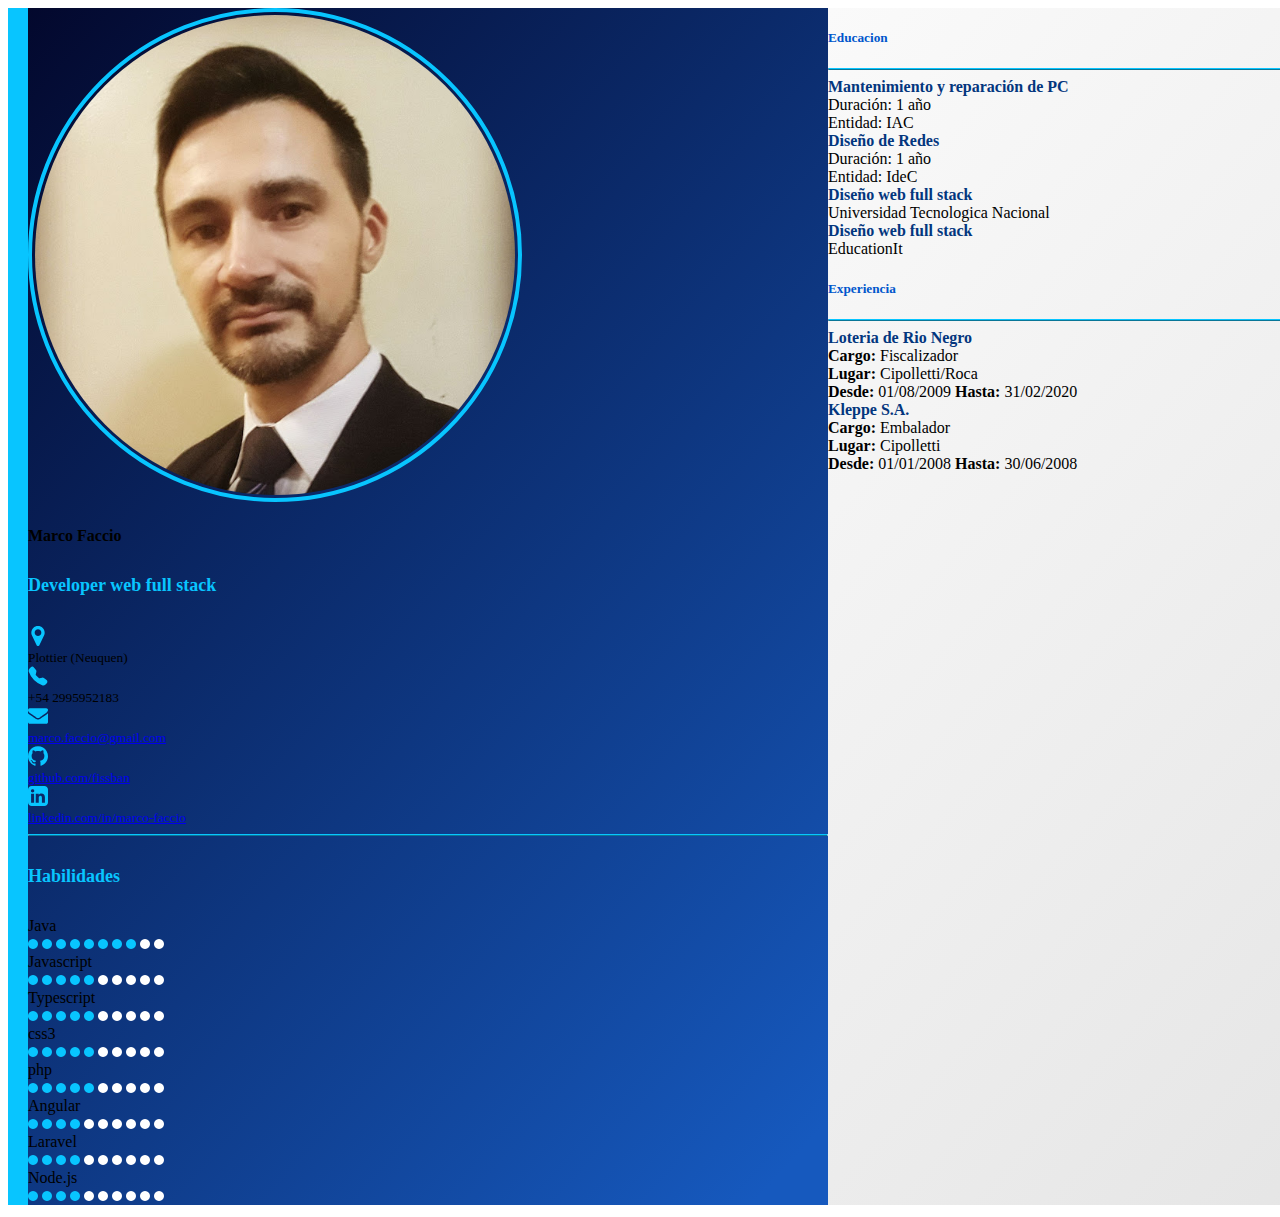
==== modern1/index.html @ 0342c4b5 "Subiendo archivos" ====
<!DOCTYPE html>
<html lang="en">
    <head>
        <meta charset="UTF-8">
        <meta name="viewport" content="width=device-width, initial-scale=1.0">
        <title>CV Marco Faccio</title>
        <!-- Bootstrap CSS -->
        <link rel="stylesheet" href="https://cdn.jsdelivr.net/npm/bootstrap@4.5.3/dist/css/bootstrap.min.css" integrity="sha384-TX8t27EcRE3e/ihU7zmQxVncDAy5uIKz4rEkgIXeMed4M0jlfIDPvg6uqKI2xXr2" crossorigin="anonymous">

        <link href="https://fonts.googleapis.com/css?family=Nunito:200,600" rel="stylesheet">
        <link rel="stylesheet" href="./css/style.css">
    </head>
    <body>
        <div class="container-fluid">
            <div class="row" style="min-height: 100vh;">
                <div class="col-2 bg-dark"></div>
                <div class="col-8 main">
                    <div class="col1">

                    </div>
                    <div class="col2">
                        <div class="row">
                            <div class="col-12 text-center mt-3">
                                <img src="./img/photo.jpg" class="foto" alt="">
                            </div>
                            <div class="col-12 text-center">
                                <h4 class="text-light">Marco Faccio</h4>
                                <h5 class="text-red text-subtitle">Developer web full stack</h5>
                            </div>
                        </div>
                        <div class="row mt-3 ml-1 p-1 text-small">
                            <div class="col-2">
                                <img class="icon-svg" src="./svg/map-marker.svg" alt="" width="20" height="20">
                            </div>
                            <div class="col-10 text-light">
                                Plottier (Neuquen)
                            </div>
                        </div>
                        <div class="row ml-1 p-1 text-small">
                            <div class="col-2">
                                <img class="icon-svg" src="./svg/telephone-fill.svg" alt="" width="20" height="20">
                            </div>
                            <div class="col-10 text-light">
                                +54 2995952183
                            </div>
                        </div>
                        <div class="row ml-1 p-1 text-small">
                            <div class="col-2">
                                <img class="icon-svg" src="./svg/envelope.svg" alt="" width="20" height="20">
                            </div>
                            <div class="col-10 text-light">
                                <a class="text-light" href="mailto:marco.faccio@gmail.com">marco.faccio@gmail.com</a>
                            </div>
                        </div>

                        <div class="row ml-1 p-1 text-small">
                            <div class="col-2">
                                <img class="icon-svg" src="./svg/github.svg" alt="" width="20" height="20">
                            </div>
                            <div class="col-10 text-light">
                                <a class="text-light" href="https://github.com/fissban?tab=repositories">github.com/fissban</a>
                            </div>
                        </div>

                        <div class="row ml-1 p-1 text-small">
                            <div class="col-2">
                                <img class="icon-svg" src="./svg/linkedin-sign.svg" alt="" width="20" height="20">
                            </div>
                            <div class="col-10 text-light">
                                <a class="text-light" href="https://www.linkedin.com/in/marco-faccio-28244942/">linkedin.com/in/marco-faccio</a>
                            </div>
                        </div>
                        <hr>
                        <div class="row">
                            <div class="col-12 text-center">
                                <h5 class="text-red text-subtitle">Habilidades</h5>
                            </div>
                        </div>
                        <div class="row">
                            <div class="col-4 pl-4 text-light">
                                Java
                            </div>
                            <div class="col-8">
                                <img class="icon-svg" src="./svg/circular.svg" alt="" width="10" height="10">
                                <img class="icon-svg" src="./svg/circular.svg" alt="" width="10" height="10">
                                <img class="icon-svg" src="./svg/circular.svg" alt="" width="10" height="10">
                                <img class="icon-svg" src="./svg/circular.svg" alt="" width="10" height="10">
                                <img class="icon-svg" src="./svg/circular.svg" alt="" width="10" height="10">
                                <img class="icon-svg" src="./svg/circular.svg" alt="" width="10" height="10">
                                <img class="icon-svg" src="./svg/circular.svg" alt="" width="10" height="10">
                                <img class="icon-svg" src="./svg/circular.svg" alt="" width="10" height="10">
                                <img class="icon-svg-false" src="./svg/circular.svg" alt="" width="10" height="10">
                                <img class="icon-svg-false" src="./svg/circular.svg" alt="" width="10" height="10">
                            </div>
                        </div>
                        <div class="row">
                            <div class="col-4 pl-4 text-light">
                                Javascript
                            </div>
                            <div class="col-8">
                                <img class="icon-svg" src="./svg/circular.svg" alt="" width="10" height="10">
                                <img class="icon-svg" src="./svg/circular.svg" alt="" width="10" height="10">
                                <img class="icon-svg" src="./svg/circular.svg" alt="" width="10" height="10">
                                <img class="icon-svg" src="./svg/circular.svg" alt="" width="10" height="10">
                                <img class="icon-svg" src="./svg/circular.svg" alt="" width="10" height="10">
                                <img class="icon-svg-false" src="./svg/circular.svg" alt="" width="10" height="10">
                                <img class="icon-svg-false" src="./svg/circular.svg" alt="" width="10" height="10">
                                <img class="icon-svg-false" src="./svg/circular.svg" alt="" width="10" height="10">
                                <img class="icon-svg-false" src="./svg/circular.svg" alt="" width="10" height="10">
                                <img class="icon-svg-false" src="./svg/circular.svg" alt="" width="10" height="10">
                            </div>
                        </div>
                        <div class="row">
                            <div class="col-4 pl-4 text-light">
                                Typescript
                            </div>
                            <div class="col-8">
                                <img class="icon-svg" src="./svg/circular.svg" alt="" width="10" height="10">
                                <img class="icon-svg" src="./svg/circular.svg" alt="" width="10" height="10">
                                <img class="icon-svg" src="./svg/circular.svg" alt="" width="10" height="10">
                                <img class="icon-svg" src="./svg/circular.svg" alt="" width="10" height="10">
                                <img class="icon-svg" src="./svg/circular.svg" alt="" width="10" height="10">
                                <img class="icon-svg-false" src="./svg/circular.svg" alt="" width="10" height="10">
                                <img class="icon-svg-false" src="./svg/circular.svg" alt="" width="10" height="10">
                                <img class="icon-svg-false" src="./svg/circular.svg" alt="" width="10" height="10">
                                <img class="icon-svg-false" src="./svg/circular.svg" alt="" width="10" height="10">
                                <img class="icon-svg-false" src="./svg/circular.svg" alt="" width="10" height="10">
                            </div>
                        </div>
                        <div class="row">
                            <div class="col-4 pl-4 text-light">
                                css3
                            </div>
                            <div class="col-8">
                                <img class="icon-svg" src="./svg/circular.svg" alt="" width="10" height="10">
                                <img class="icon-svg" src="./svg/circular.svg" alt="" width="10" height="10">
                                <img class="icon-svg" src="./svg/circular.svg" alt="" width="10" height="10">
                                <img class="icon-svg" src="./svg/circular.svg" alt="" width="10" height="10">
                                <img class="icon-svg" src="./svg/circular.svg" alt="" width="10" height="10">
                                <img class="icon-svg-false" src="./svg/circular.svg" alt="" width="10" height="10">
                                <img class="icon-svg-false" src="./svg/circular.svg" alt="" width="10" height="10">
                                <img class="icon-svg-false" src="./svg/circular.svg" alt="" width="10" height="10">
                                <img class="icon-svg-false" src="./svg/circular.svg" alt="" width="10" height="10">
                                <img class="icon-svg-false" src="./svg/circular.svg" alt="" width="10" height="10">
                            </div>
                        </div>
                        <div class="row">
                            <div class="col-4 pl-4 text-light">
                                php
                            </div>
                            <div class="col-8">
                                <img class="icon-svg" src="./svg/circular.svg" alt="" width="10" height="10">
                                <img class="icon-svg" src="./svg/circular.svg" alt="" width="10" height="10">
                                <img class="icon-svg" src="./svg/circular.svg" alt="" width="10" height="10">
                                <img class="icon-svg" src="./svg/circular.svg" alt="" width="10" height="10">
                                <img class="icon-svg" src="./svg/circular.svg" alt="" width="10" height="10">
                                <img class="icon-svg-false" src="./svg/circular.svg" alt="" width="10" height="10">
                                <img class="icon-svg-false" src="./svg/circular.svg" alt="" width="10" height="10">
                                <img class="icon-svg-false" src="./svg/circular.svg" alt="" width="10" height="10">
                                <img class="icon-svg-false" src="./svg/circular.svg" alt="" width="10" height="10">
                                <img class="icon-svg-false" src="./svg/circular.svg" alt="" width="10" height="10">
                            </div>
                        </div>
                        <div class="row">
                            <div class="col-4 pl-4 text-light">
                                Angular
                            </div>
                            <div class="col-8">
                                <img class="icon-svg" src="./svg/circular.svg" alt="" width="10" height="10">
                                <img class="icon-svg" src="./svg/circular.svg" alt="" width="10" height="10">
                                <img class="icon-svg" src="./svg/circular.svg" alt="" width="10" height="10">
                                <img class="icon-svg" src="./svg/circular.svg" alt="" width="10" height="10">
                                <img class="icon-svg-false" src="./svg/circular.svg" alt="" width="10" height="10">
                                <img class="icon-svg-false" src="./svg/circular.svg" alt="" width="10" height="10">
                                <img class="icon-svg-false" src="./svg/circular.svg" alt="" width="10" height="10">
                                <img class="icon-svg-false" src="./svg/circular.svg" alt="" width="10" height="10">
                                <img class="icon-svg-false" src="./svg/circular.svg" alt="" width="10" height="10">
                                <img class="icon-svg-false" src="./svg/circular.svg" alt="" width="10" height="10">
                            </div>
                        </div>
                        <div class="row">
                            <div class="col-4 pl-4 text-light">
                                Laravel
                            </div>
                            <div class="col-8">
                                <img class="icon-svg" src="./svg/circular.svg" alt="" width="10" height="10">
                                <img class="icon-svg" src="./svg/circular.svg" alt="" width="10" height="10">
                                <img class="icon-svg" src="./svg/circular.svg" alt="" width="10" height="10">
                                <img class="icon-svg" src="./svg/circular.svg" alt="" width="10" height="10">
                                <img class="icon-svg-false" src="./svg/circular.svg" alt="" width="10" height="10">
                                <img class="icon-svg-false" src="./svg/circular.svg" alt="" width="10" height="10">
                                <img class="icon-svg-false" src="./svg/circular.svg" alt="" width="10" height="10">
                                <img class="icon-svg-false" src="./svg/circular.svg" alt="" width="10" height="10">
                                <img class="icon-svg-false" src="./svg/circular.svg" alt="" width="10" height="10">
                                <img class="icon-svg-false" src="./svg/circular.svg" alt="" width="10" height="10">
                            </div>
                        </div>
                        <div class="row">
                            <div class="col-4 pl-4 text-light">
                                Node.js
                            </div>
                            <div class="col-8">
                                <img class="icon-svg" src="./svg/circular.svg" alt="" width="10" height="10">
                                <img class="icon-svg" src="./svg/circular.svg" alt="" width="10" height="10">
                                <img class="icon-svg" src="./svg/circular.svg" alt="" width="10" height="10">
                                <img class="icon-svg" src="./svg/circular.svg" alt="" width="10" height="10">
                                <img class="icon-svg-false" src="./svg/circular.svg" alt="" width="10" height="10">
                                <img class="icon-svg-false" src="./svg/circular.svg" alt="" width="10" height="10">
                                <img class="icon-svg-false" src="./svg/circular.svg" alt="" width="10" height="10">
                                <img class="icon-svg-false" src="./svg/circular.svg" alt="" width="10" height="10">
                                <img class="icon-svg-false" src="./svg/circular.svg" alt="" width="10" height="10">
                                <img class="icon-svg-false" src="./svg/circular.svg" alt="" width="10" height="10">
                            </div>
                        </div>
                    </div>
                    <div class="col3 border border-primary">

                        <!-- title -->
                        <div class="row pl-2">
                            <div class="col-3">
                                <h5 class="text-title">Educacion</h5>
                            </div>
                            <div class="col-9">
                                <hr>
                            </div>
                        </div>
                        <div class="row pl-2">
                            <div class="col-12">
                                <div class="text-title2">Mantenimiento y reparación de PC</div>
                                <div class="ml-2">Duración: 1 año</div>
                                <div class="ml-2">Entidad: IAC</div>
                            </div>
                        </div>
                        <div class="row pl-2 mt-1">
                            <div class="col-12">
                                <div class="text-title2">Diseño de Redes</div>
                                <div class="ml-2">Duración: 1 año</div>
                                <div class="ml-2">Entidad: IdeC</div>
                            </div>
                        </div>
                        <div class="row pl-2 mt-1">
                            <div class="col-12">
                                <div class="text-title2">Diseño web full stack</div>
                                <div class="ml-2">Universidad Tecnologica Nacional</div>
                            </div>
                        </div>
                        <div class="row pl-2 mt-1">
                            <div class="col-12">
                                <div class="text-title2">Diseño web full stack</div>
                                <div class="ml-2">EducationIt</div>
                            </div>
                        </div>
                        <!-- title -->
                        <div class="row pl-2 mt-3">
                            <div class="col-3">
                                <h5 class="text-title">Experiencia</h5>
                            </div>
                            <div class="col-9">
                                <hr>
                            </div>
                        </div>
                        <div class="row pl-2 mt-1">
                            <div class="col-12">
                                <div class="text-title2">Loteria de Rio Negro</div>
                                <div class="ml-2"><b>Cargo:</b> Fiscalizador</div>
                                <div class="ml-2"><b>Lugar:</b> Cipolletti/Roca</div>
                                <div class="ml-2"><b>Desde:</b> 01/08/2009 <b>Hasta:</b> 31/02/2020</div>
                            </div>
                        </div>
                        <div class="row pl-2 mt-1">
                            <div class="col-12">
                                <div class="text-title2">Kleppe S.A.</div>
                                <div class="ml-2"><b>Cargo:</b> Embalador</div>
                                <div class="ml-2"><b>Lugar:</b> Cipolletti</div>
                                <div class="ml-2"><b>Desde:</b> 01/01/2008 <b>Hasta:</b> 30/06/2008</div>
                            </div>
                        </div>
                    </div>
                </div>
                <div class="col-2 bg-dark"></div>

            </div>
        </div>

    </body>
</html>
---- modern1/css/style.css ----
hr {

    border-top: 1px solid rgb(8, 197, 255);
    border-bottom: 1px solid rgb(9, 118, 151);
}

.main {
    display: inline-flex;
    padding-right: 0;
    padding-left: 0;
}


.col1 {
    width: 20px;
    background-color: rgb(8, 197, 255);

}

.col2 {
    width: 800px;
    background: rgb(3, 8, 45);
    background: linear-gradient(132deg, rgba(3, 8, 45, 1) 0%, rgba(22, 89, 190, 1) 96%);

}

.col3 {
    width: 1600px;
    background: rgb(250, 250, 250);
    background: linear-gradient(132deg, rgba(250, 250, 250, 1) 0%, rgb(216, 216, 216) 96%);
}

.foto {
    border-radius: 20rem;
    border: 4px solid #08c5ff;
    padding: 3px;
    width: 60%;
}

.text-red {
    color: rgb(8, 197, 255);

}

.text-subtitle {
    font-size: large;
}

.text-title {
    color: rgb(0, 86, 204);
    font-weight: bold;
}

.text-title2 {
    color: rgb(3, 54, 126);
    font-weight: bold;
}

.text-small {
    font-size: smaller;
}

.icon-svg {
    /*background-color: #d14b31;*/
    /*padding: 2px;*/
    /*border-radius: 10px;*/
    filter: invert(59%) sepia(16%) saturate(3887%) hue-rotate(159deg) brightness(103%) contrast(102%);
}

.icon-svg-false {
    /*background-color: #d14b31;*/
    /*padding: 2px;*/
    /*border-radius: 10px;*/
    filter: invert(100%);
}
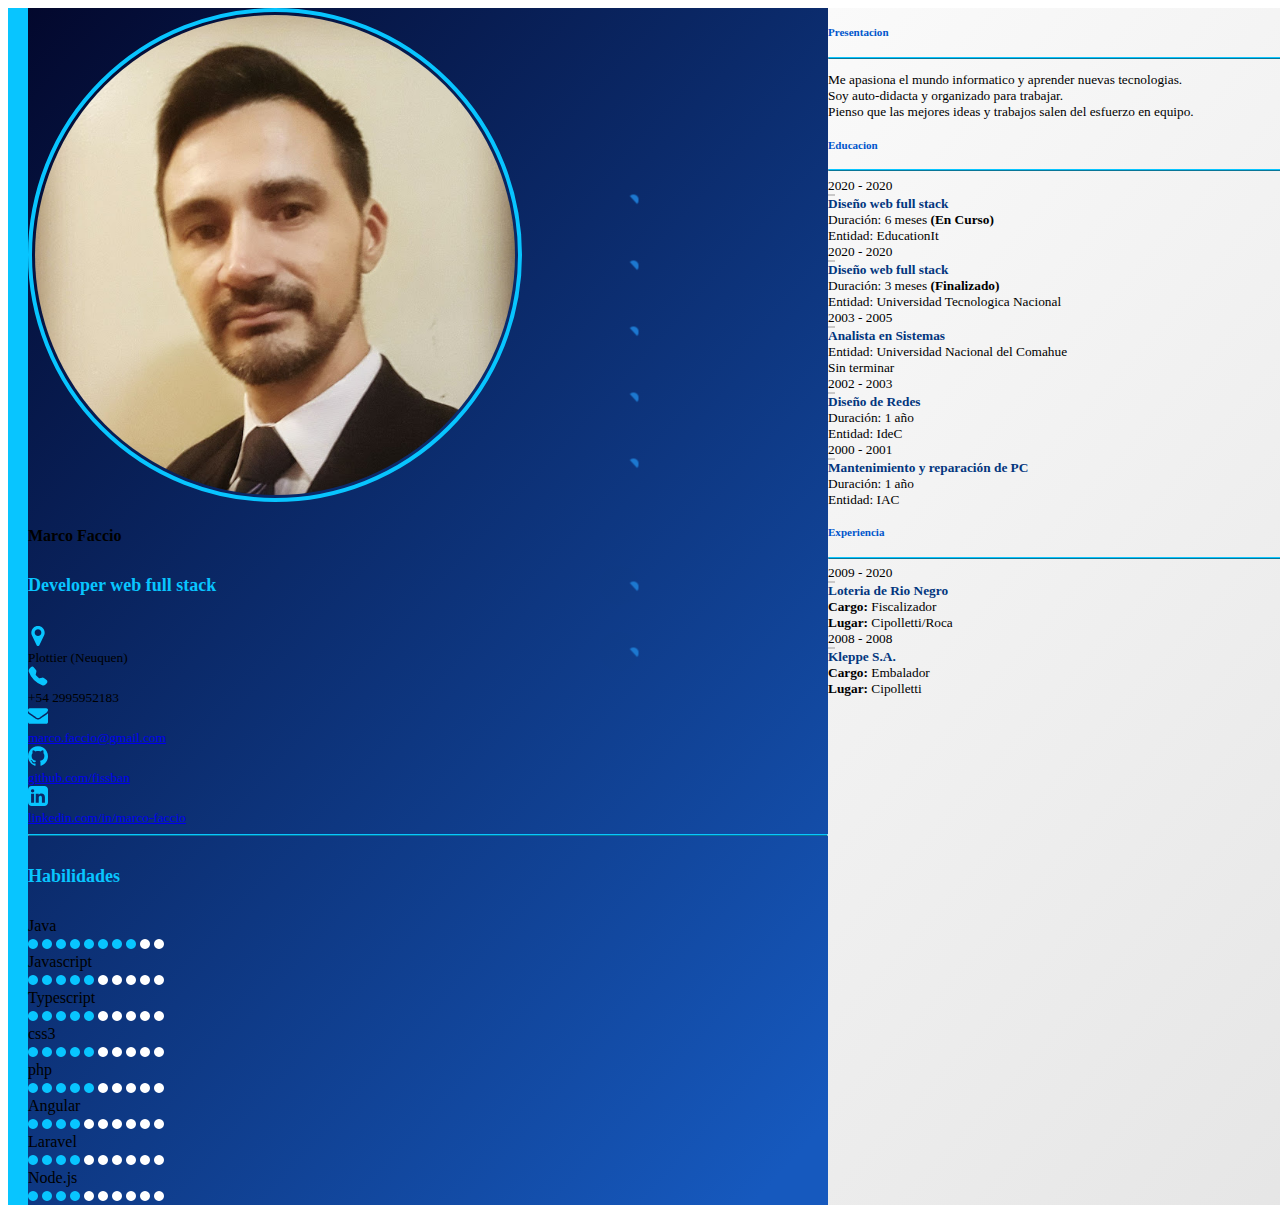
==== commit b05002ac: "Se crean 2 styles para poder cambiar el color facilmente. Se agrega uina linea temporal para la expe" ====
--- a/modern1/index.html
+++ b/modern1/index.html
@@ -8,7 +8,8 @@
         <link rel="stylesheet" href="https://cdn.jsdelivr.net/npm/bootstrap@4.5.3/dist/css/bootstrap.min.css" integrity="sha384-TX8t27EcRE3e/ihU7zmQxVncDAy5uIKz4rEkgIXeMed4M0jlfIDPvg6uqKI2xXr2" crossorigin="anonymous">
 
         <link href="https://fonts.googleapis.com/css?family=Nunito:200,600" rel="stylesheet">
-        <link rel="stylesheet" href="./css/style.css">
+        <link rel="stylesheet" href="./css/style_blue.css">
+        <!-- <link rel="stylesheet" href="./css/style_blue.css"> -->
     </head>
     <body>
         <div class="container-fluid">
@@ -213,7 +214,27 @@
                             </div>
                         </div>
                     </div>
-                    <div class="col3 border border-primary">
+                    <div class="col3 border border-primary text-small">
+                        <!-- title -->
+                        <div class="row pl-2">
+                            <div class="col-3">
+                                <h5 class="text-title">Presentacion</h5>
+                            </div>
+                            <div class="col-9">
+                                <hr>
+                            </div>
+                        </div>
+                        <div class="row pl-2">
+                            <div class="col-12">
+                                <div class="ml-2">
+                                    <p>
+                                        Me apasiona el mundo informatico y aprender nuevas tecnologias.<br>
+                                        Soy auto-didacta y organizado para trabajar.<br>
+                                        Pienso que las mejores ideas y trabajos salen del esfuerzo en equipo.
+                                    </p>
+                                </div>
+                            </div>
+                        </div>
 
                         <!-- title -->
                         <div class="row pl-2">
@@ -224,30 +245,49 @@
                                 <hr>
                             </div>
                         </div>
-                        <div class="row pl-2">
-                            <div class="col-12">
+                        <div class="row">
+                            <div class="col-3 text-right">2020 - 2020</div>
+                            <div class="vl shadow"></div>
+                            <div class="col-8">
+                                <div class="text-title2">Diseño web full stack</div>
+                                <div class="ml-2">Duración: 6 meses <b>(En Curso)</b></div>
+                                <div class="ml-2">Entidad: EducationIt</div>
+                            </div>
+                        </div>
+                        <div class="row">
+                            <div class="col-3 text-right">2020 - 2020</div>
+                            <div class="vl shadow"></div>
+                            <div class="col-8">
+                                <div class="text-title2">Diseño web full stack</div>
+                                <div class="ml-2">Duración: 3 meses <b>(Finalizado)</b></div>
+                                <div class="ml-2">Entidad: Universidad Tecnologica Nacional</div>
+                            </div>
+                        </div>
+                        <div class="row">
+                            <div class="col-3 text-right">2003 - 2005</div>
+                            <div class="vl shadow"></div>
+                            <div class="col-8">
+                                <div class="text-title2">Analista en Sistemas</div>
+                                <div class="ml-2">Entidad: Universidad Nacional del Comahue</div>
+                                <div class="ml-2">Sin terminar</div>
+                            </div>
+                        </div>
+                        <div class="row">
+                            <div class="col-3 text-right">2002 - 2003</div>
+                            <div class="vl shadow"></div>
+                            <div class="col-8">
+                                <div class="text-title2">Diseño de Redes</div>
+                                <div class="ml-2">Duración: 1 año</div>
+                                <div class="ml-2">Entidad: IdeC</div>
+                            </div>
+                        </div>
+                        <div class="row">
+                            <div class="col-3 text-right">2000 - 2001</div>
+                            <div class="vl shadow"></div>
+                            <div class="col-8">
                                 <div class="text-title2">Mantenimiento y reparación de PC</div>
                                 <div class="ml-2">Duración: 1 año</div>
                                 <div class="ml-2">Entidad: IAC</div>
-                            </div>
-                        </div>
-                        <div class="row pl-2 mt-1">
-                            <div class="col-12">
-                                <div class="text-title2">Diseño de Redes</div>
-                                <div class="ml-2">Duración: 1 año</div>
-                                <div class="ml-2">Entidad: IdeC</div>
-                            </div>
-                        </div>
-                        <div class="row pl-2 mt-1">
-                            <div class="col-12">
-                                <div class="text-title2">Diseño web full stack</div>
-                                <div class="ml-2">Universidad Tecnologica Nacional</div>
-                            </div>
-                        </div>
-                        <div class="row pl-2 mt-1">
-                            <div class="col-12">
-                                <div class="text-title2">Diseño web full stack</div>
-                                <div class="ml-2">EducationIt</div>
                             </div>
                         </div>
                         <!-- title -->
@@ -259,20 +299,22 @@
                                 <hr>
                             </div>
                         </div>
-                        <div class="row pl-2 mt-1">
-                            <div class="col-12">
+                        <div class="row">
+                            <div class="col-3 text-right">2009 - 2020</div>
+                            <div class="vl shadow"></div>
+                            <div class="col-8">
                                 <div class="text-title2">Loteria de Rio Negro</div>
                                 <div class="ml-2"><b>Cargo:</b> Fiscalizador</div>
                                 <div class="ml-2"><b>Lugar:</b> Cipolletti/Roca</div>
-                                <div class="ml-2"><b>Desde:</b> 01/08/2009 <b>Hasta:</b> 31/02/2020</div>
-                            </div>
-                        </div>
-                        <div class="row pl-2 mt-1">
-                            <div class="col-12">
+                            </div>
+                        </div>
+                        <div class="row">
+                            <div class="col-3 text-right">2008 - 2008</div>
+                            <div class="vl shadow"></div>
+                            <div class="col-8">
                                 <div class="text-title2">Kleppe S.A.</div>
                                 <div class="ml-2"><b>Cargo:</b> Embalador</div>
                                 <div class="ml-2"><b>Lugar:</b> Cipolletti</div>
-                                <div class="ml-2"><b>Desde:</b> 01/01/2008 <b>Hasta:</b> 30/06/2008</div>
                             </div>
                         </div>
                     </div>
--- a/modern1/css/style_blue.css
+++ b/modern1/css/style_blue.css
@@ -0,0 +1,104 @@
+hr {
+
+    border-top: 1px solid rgb(8, 197, 255);
+    border-bottom: 1px solid rgb(9, 118, 151);
+}
+
+.main {
+    display: inline-flex;
+    padding-right: 0;
+    padding-left: 0;
+}
+
+
+.col1 {
+    width: 20px;
+    background-color: rgb(8, 197, 255);
+
+}
+
+.col2 {
+    width: 800px;
+    background: rgb(3, 8, 45);
+    background: linear-gradient(132deg, rgba(3, 8, 45, 1) 0%, rgba(22, 89, 190, 1) 96%);
+
+}
+
+.col3 {
+    width: 1600px;
+    background: rgb(250, 250, 250);
+    background: linear-gradient(132deg, rgba(250, 250, 250, 1) 0%, rgb(216, 216, 216) 96%);
+}
+
+.foto {
+    border-radius: 20rem;
+    border: 4px solid #08c5ff;
+    padding: 3px;
+    width: 60%;
+}
+
+.text-red {
+    color: rgb(8, 197, 255);
+
+}
+
+.text-subtitle {
+    font-size: large;
+}
+
+.text-title {
+    color: rgb(0, 86, 204);
+    font-weight: bold;
+}
+
+.text-title2 {
+    color: rgb(3, 54, 126);
+    font-weight: bold;
+}
+
+.text-small {
+    font-size: smaller;
+}
+
+.icon-svg {
+    /*background-color: #d14b31;*/
+    /*padding: 2px;*/
+    /*border-radius: 10px;*/
+    filter: invert(59%) sepia(16%) saturate(3887%) hue-rotate(159deg) brightness(103%) contrast(102%);
+}
+
+.icon-svg-false {
+    /*background-color: #d14b31;*/
+    /*padding: 2px;*/
+    /*border-radius: 10px;*/
+    filter: invert(100%);
+}
+
+.vl {
+    padding-left: 0px;
+    padding-right: 0px;
+    max-width: 5px;
+    border: 1px solid rgb(201, 200, 200);
+    background-color: rgb(243, 243, 243);
+}
+
+.vl::after {
+    content: "";
+    position: absolute;
+    /* top: 0; */
+    left: 49.1%;
+    border-top: 10px solid #1c78d0;
+    border-right: 11px solid transparent;
+    transform: rotate(90deg);
+    filter: drop-shadow(0 1rem 1rem rgba(0, 0, 0, .15));
+    border-radius: 40px;
+}
+
+.col-especial {
+    flex: 0 0 25%;
+    max-width: 5%;
+    position: relative;
+    width: 100%;
+    padding-right: 15px;
+    padding-left: 15px;
+}--- a/modern1/css/style_blue.css
+++ b/modern1/css/style_blue.css
@@ -0,0 +1,104 @@
+hr {
+
+    border-top: 1px solid rgb(8, 197, 255);
+    border-bottom: 1px solid rgb(9, 118, 151);
+}
+
+.main {
+    display: inline-flex;
+    padding-right: 0;
+    padding-left: 0;
+}
+
+
+.col1 {
+    width: 20px;
+    background-color: rgb(8, 197, 255);
+
+}
+
+.col2 {
+    width: 800px;
+    background: rgb(3, 8, 45);
+    background: linear-gradient(132deg, rgba(3, 8, 45, 1) 0%, rgba(22, 89, 190, 1) 96%);
+
+}
+
+.col3 {
+    width: 1600px;
+    background: rgb(250, 250, 250);
+    background: linear-gradient(132deg, rgba(250, 250, 250, 1) 0%, rgb(216, 216, 216) 96%);
+}
+
+.foto {
+    border-radius: 20rem;
+    border: 4px solid #08c5ff;
+    padding: 3px;
+    width: 60%;
+}
+
+.text-red {
+    color: rgb(8, 197, 255);
+
+}
+
+.text-subtitle {
+    font-size: large;
+}
+
+.text-title {
+    color: rgb(0, 86, 204);
+    font-weight: bold;
+}
+
+.text-title2 {
+    color: rgb(3, 54, 126);
+    font-weight: bold;
+}
+
+.text-small {
+    font-size: smaller;
+}
+
+.icon-svg {
+    /*background-color: #d14b31;*/
+    /*padding: 2px;*/
+    /*border-radius: 10px;*/
+    filter: invert(59%) sepia(16%) saturate(3887%) hue-rotate(159deg) brightness(103%) contrast(102%);
+}
+
+.icon-svg-false {
+    /*background-color: #d14b31;*/
+    /*padding: 2px;*/
+    /*border-radius: 10px;*/
+    filter: invert(100%);
+}
+
+.vl {
+    padding-left: 0px;
+    padding-right: 0px;
+    max-width: 5px;
+    border: 1px solid rgb(201, 200, 200);
+    background-color: rgb(243, 243, 243);
+}
+
+.vl::after {
+    content: "";
+    position: absolute;
+    /* top: 0; */
+    left: 49.1%;
+    border-top: 10px solid #1c78d0;
+    border-right: 11px solid transparent;
+    transform: rotate(90deg);
+    filter: drop-shadow(0 1rem 1rem rgba(0, 0, 0, .15));
+    border-radius: 40px;
+}
+
+.col-especial {
+    flex: 0 0 25%;
+    max-width: 5%;
+    position: relative;
+    width: 100%;
+    padding-right: 15px;
+    padding-left: 15px;
+}